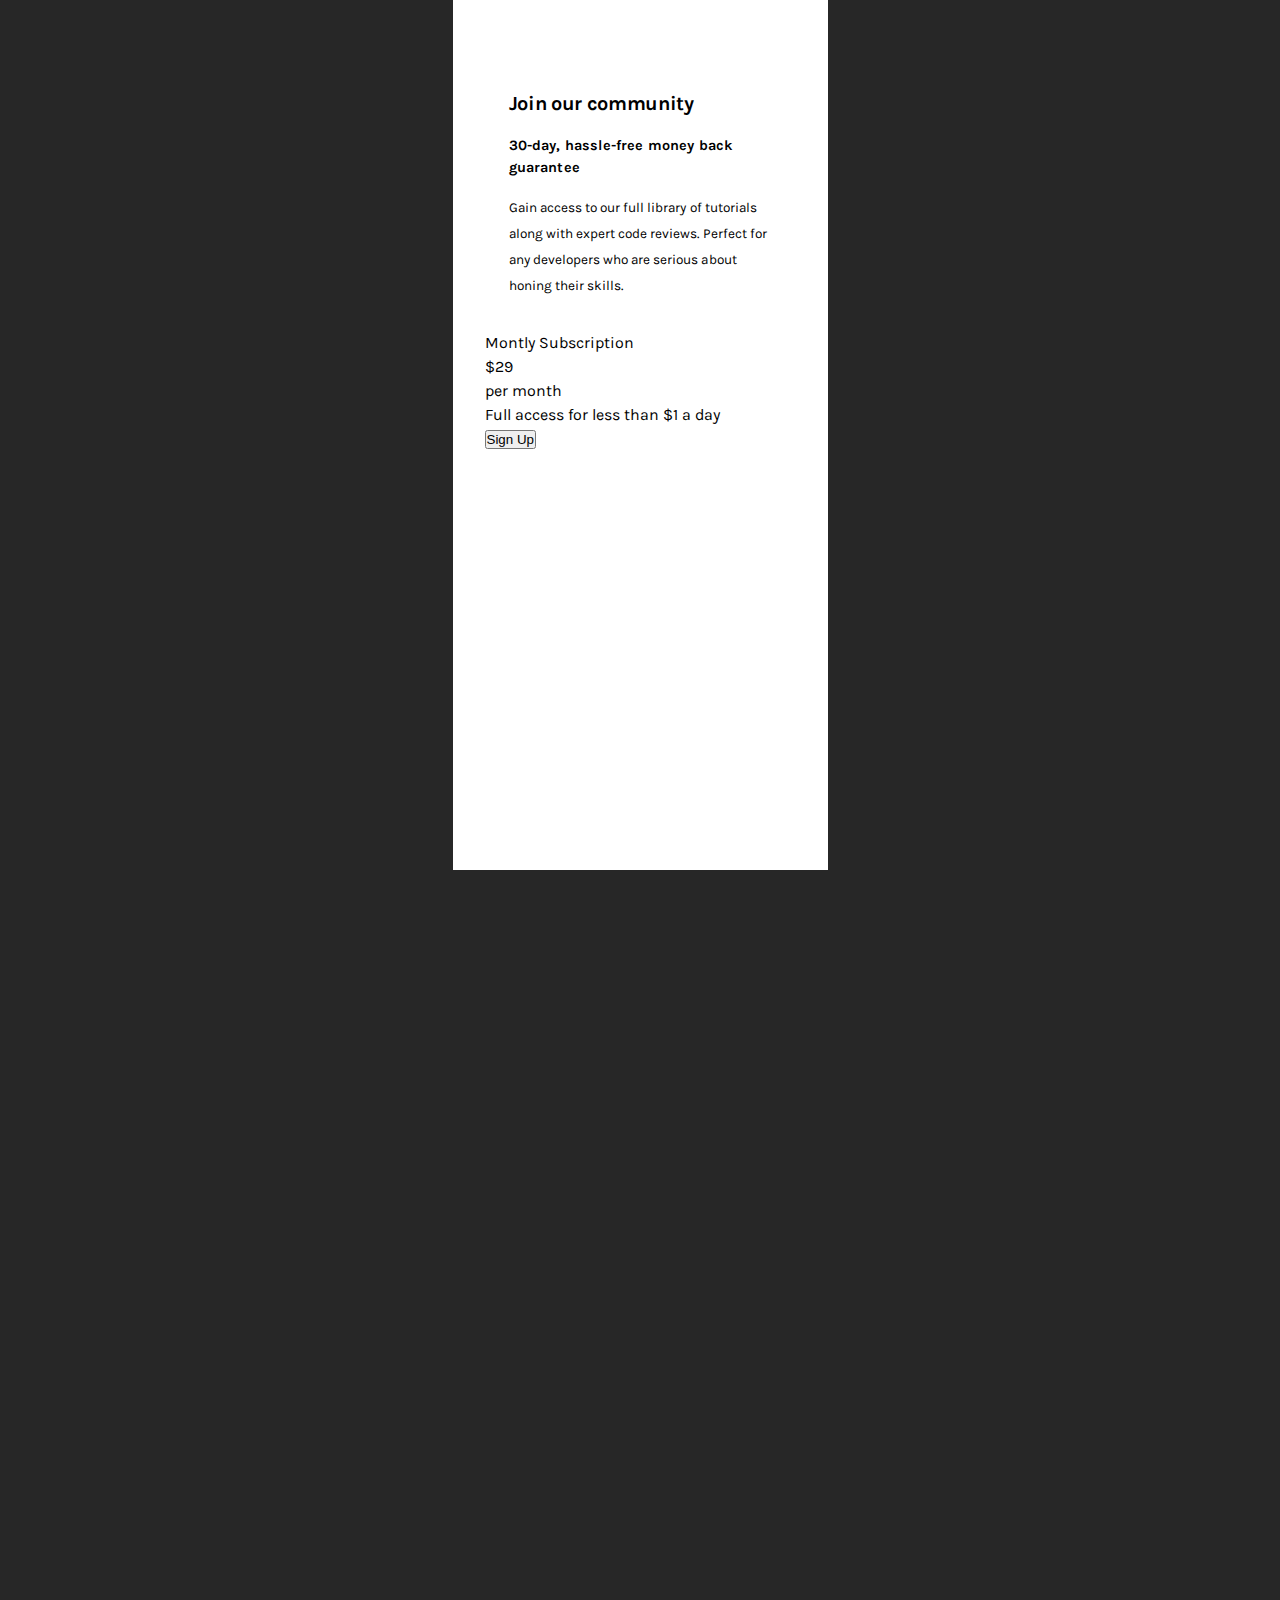
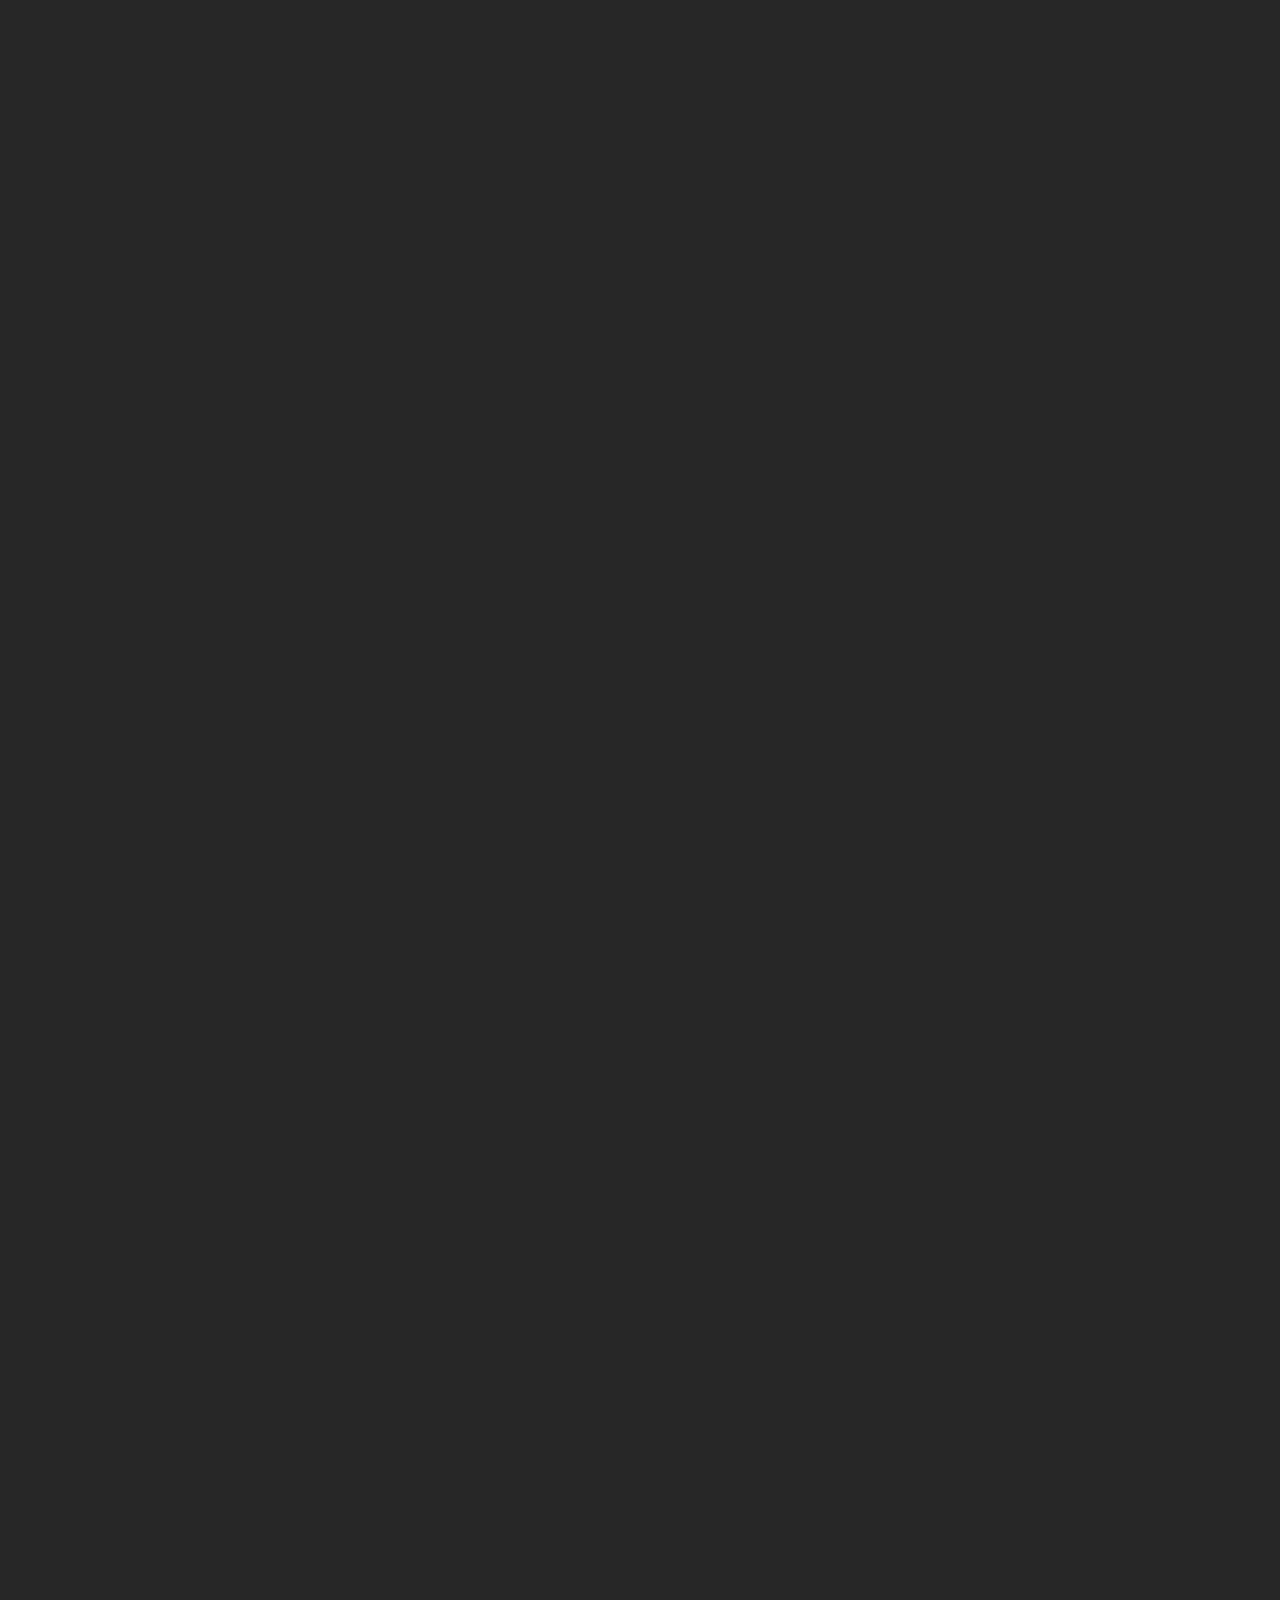
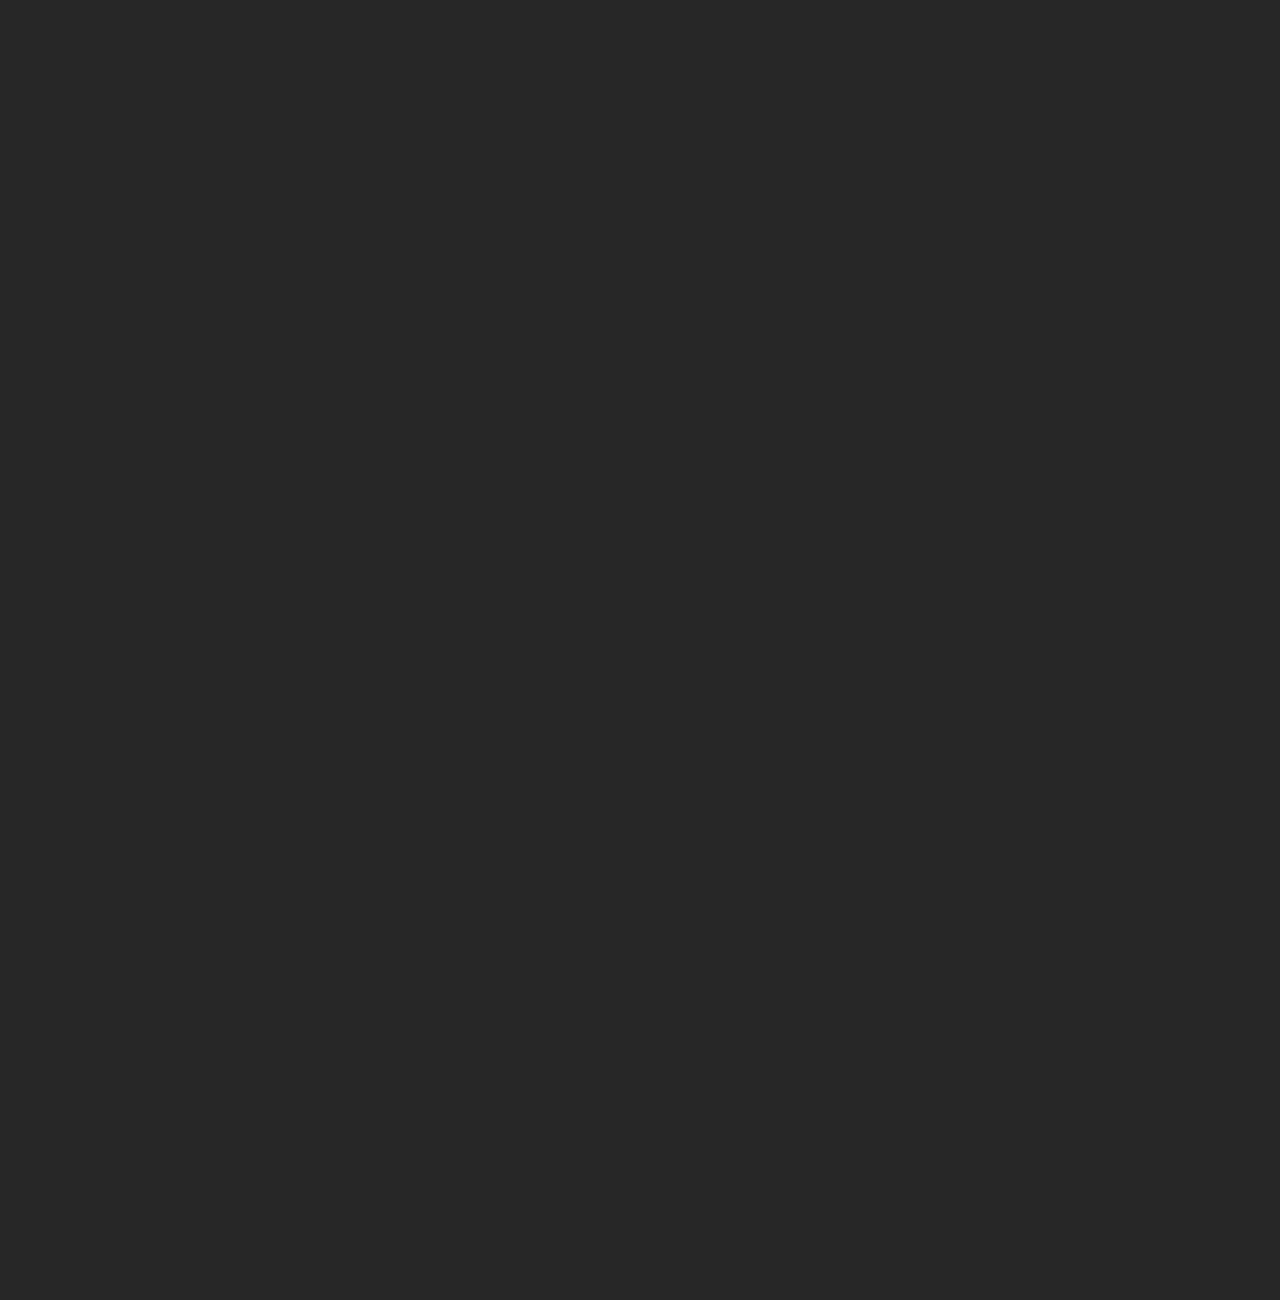
==== fem_challenges/single-price-grid-component-master/index.html @ baddabe5 "starting over with figma fonts" ====
<!DOCTYPE html>
<html lang="en">
<head>
  <meta charset="UTF-8">
  <meta http-equiv="X-UA-Compatible" content="IE=edge">
  <meta name="viewport" content="width=device-width, initial-scale=1.0">
  <link rel="stylesheet" type="text/css" href="css/style.css">
  <title>Frontend Mentor | Single Price Grid Component</title>
</head>
<body>

  <div class="chrome-tools-layer">
    <div class="page-container">
      <div class="content-container">

        <div class="invitation-container">
          <h2 class="invitation-title">Join our community</h2>
          <div class="invitation-tagline">30-day, hassle-free money
            back guarantee
          </div>
          <div class="invitation-description">Gain access to our full library of
            tutorials along with expert code reviews. Perfect for any developers
            who are serious about honing their skills.</div>
        </div>

        <div class="sign-up-container">
          <div class="package-title">Montly Subscription</div>
          <div class="package-price">
            <div class="price-amount">$29</div>
            <div class="price-duration">per month</div>
          </div>
          <div class="package-tagline">Full access for less than $1 a day</div>
          <button class="sign-up-btn">Sign Up</button>
        </div>



      </div>
    </div>
  </div>
  
</body>
</html>
---- fem_challenges/single-price-grid-component-master/css/style.css ----
@import url("https://fonts.googleapis.com/css2?family=Karla:wght@400;600;700&display=swap");html{font-family:'Karla', sans-serif;font-size:1rem;line-height:1.5}*{margin:0;padding:0;-webkit-box-sizing:border-box;box-sizing:border-box}.chrome-tools-layer{width:100%;height:500vh;background-color:#272727}.page-container{position:relative;width:375px;height:870px;margin:auto;background-color:white}.content-container{width:100%;height:722px;padding:4rem 2rem;margin:auto;background-color:white}.invitation-container{display:-webkit-box;display:-ms-flexbox;display:flex;-webkit-box-orient:vertical;-webkit-box-direction:normal;-ms-flex-direction:column;flex-direction:column;-webkit-box-pack:space-evenly;-ms-flex-pack:space-evenly;justify-content:space-evenly;width:311px;height:267px;padding:0.5rem 1.5rem 1rem 1.5rem}.invitation-title{font-size:1.25rem;font-weight:700;letter-spacing:-0.02rem}.invitation-tagline{font-size:0.9rem;font-weight:700;letter-spacing:0.01rem}.invitation-description{font-size:0.85rem;line-height:1.9;letter-spacing:0.002rem}.sign-up-container{width:311px;height:228px}
/*# sourceMappingURL=style.css.map */
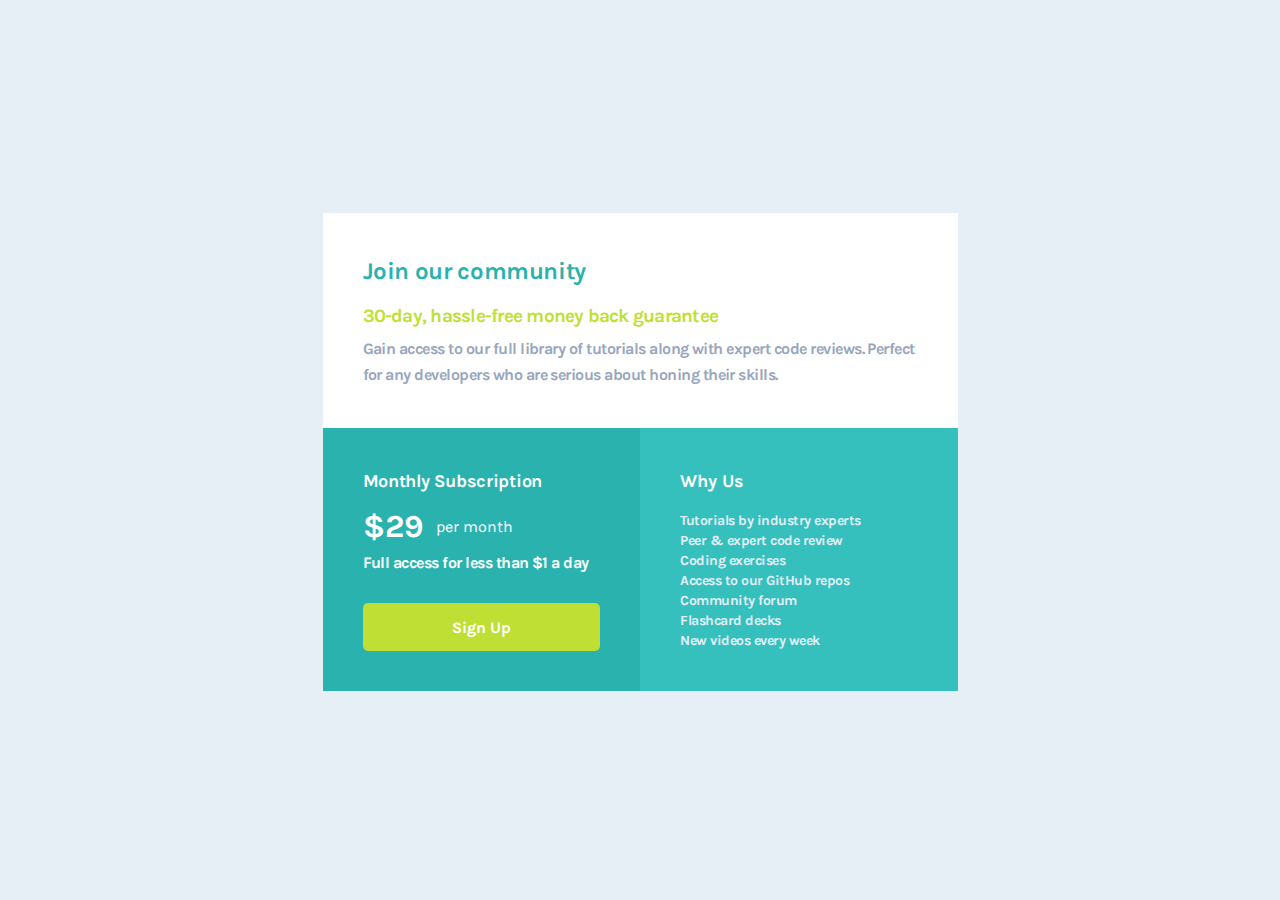
==== commit d188b017: "redesigned and completed" ====
--- a/fem_challenges/single-price-grid-component-master/index.html
+++ b/fem_challenges/single-price-grid-component-master/index.html
@@ -9,7 +9,10 @@
 </head>
 <body>
 
+  <!--
   <div class="chrome-tools-layer">
+  -->
+  
     <div class="page-container">
       <div class="content-container">
 
@@ -23,21 +26,41 @@
             who are serious about honing their skills.</div>
         </div>
 
-        <div class="sign-up-container">
-          <div class="package-title">Montly Subscription</div>
-          <div class="package-price">
-            <div class="price-amount">$29</div>
-            <div class="price-duration">per month</div>
+        <div class="secondary-containers">
+
+          <div class="sign-up-container">
+            <div class="sign-up-title">Monthly Subscription</div>
+            <div class="price-container">
+              <div class="price-amount">$29</div>
+              <div class="price-duration">per month</div>
+            </div>
+            <div class="sign-up-tagline">Full access for less than $1
+              a day
+            </div>
+            <button class="btn-sign-up">Sign Up</button>
           </div>
-          <div class="package-tagline">Full access for less than $1 a day</div>
-          <button class="sign-up-btn">Sign Up</button>
+
+          <div class="why-us-container">
+            <div class="why-us-title">Why Us</div>
+            <div class="why-us-reasons">
+              Tutorials by industry experts<br>
+              Peer & expert code review<br>
+              Coding exercises<br>
+              Access to our GitHub repos<br>
+              Community forum<br>
+              Flashcard decks<br>
+              New videos every week
+            </div>
+          </div>
+
         </div>
-
-
 
       </div>
     </div>
+  
+  <!--
   </div>
+  -->
   
 </body>
 </html>--- a/fem_challenges/single-price-grid-component-master/css/style.css
+++ b/fem_challenges/single-price-grid-component-master/css/style.css
@@ -1,2 +1,2 @@
-@import url("https://fonts.googleapis.com/css2?family=Karla:wght@400;600;700&display=swap");html{font-family:'Karla', sans-serif;font-size:1rem;line-height:1.5}*{margin:0;padding:0;-webkit-box-sizing:border-box;box-sizing:border-box}.chrome-tools-layer{width:100%;height:500vh;background-color:#272727}.page-container{position:relative;width:375px;height:870px;margin:auto;background-color:white}.content-container{width:100%;height:722px;padding:4rem 2rem;margin:auto;background-color:white}.invitation-container{display:-webkit-box;display:-ms-flexbox;display:flex;-webkit-box-orient:vertical;-webkit-box-direction:normal;-ms-flex-direction:column;flex-direction:column;-webkit-box-pack:space-evenly;-ms-flex-pack:space-evenly;justify-content:space-evenly;width:311px;height:267px;padding:0.5rem 1.5rem 1rem 1.5rem}.invitation-title{font-size:1.25rem;font-weight:700;letter-spacing:-0.02rem}.invitation-tagline{font-size:0.9rem;font-weight:700;letter-spacing:0.01rem}.invitation-description{font-size:0.85rem;line-height:1.9;letter-spacing:0.002rem}.sign-up-container{width:311px;height:228px}
+@import url("https://fonts.googleapis.com/css2?family=Karla:wght@400;700&display=swap");html{font-family:'Karla', sans-serif;font-size:1rem;line-height:1.5}*{margin:0;padding:0;-webkit-box-sizing:border-box;box-sizing:border-box}html{background-color:#e5eff5}.chrome-tools-layer{width:100%;height:500vh;background-color:#272727}.page-container{position:relative;margin:auto;padding:4.5rem 2rem;background-color:#e5eff5}.invitation-container{padding:1.5rem;padding-bottom:2rem;background-color:white}.invitation-title{color:#2ab2af;font-size:1.2rem;letter-spacing:0.01875rem}.invitation-tagline{margin-top:1.5rem;color:#c0df34;font-weight:700;font-size:0.9375rem;line-height:1.25;letter-spacing:-0.014rem}.invitation-description{margin-top:1.2rem;color:#98a6bd;font-weight:700;font-size:0.875rem;line-height:1.625rem;letter-spacing:-0.02795rem}.sign-up-container{padding:1.25rem 1.5rem;background-color:#2ab2af;color:white}.sign-up-container button{color:white;background-color:#c0df34;border:0}.sign-up-title{font-weight:700;font-size:1.125rem;letter-spacing:-0.016875rem}.price-container{display:-webkit-box;display:-ms-flexbox;display:flex;-webkit-box-align:center;-ms-flex-align:center;align-items:center;margin-top:0.5rem}.price-amount{font-weight:700;font-size:2rem}.price-duration{margin-left:0.75rem;font-size:1rem}.sign-up-tagline{font-weight:700;letter-spacing:-0.0325rem}.btn-sign-up{width:100%;height:3rem;margin-top:1.75rem;border-radius:5px;font-family:'Karla', sans-serif;font-weight:700;font-size:1rem}.why-us-container{padding:1.5rem;color:white;background-color:#35c0be}.why-us-title{font-weight:700;font-size:1.125rem}.why-us-reasons{margin-top:1rem;color:#e5eff5;font-weight:700;font-size:0.875rem;letter-spacing:-0.030625rem;line-height:1.25rem}@media screen and (min-width: 635px){.secondary-containers{display:-webkit-box;display:-ms-flexbox;display:flex}.sign-up-container,.why-us-container{width:50%}.page-container{position:unset;padding:0}.content-container{position:absolute;top:0;right:0;bottom:0;left:0;margin:auto;width:39.6875rem;height:29.6875rem}.invitation-container{padding:2.5rem}.invitation-title{font-size:1.5rem;letter-spacing:-0.0225rem}.invitation-tagline{margin-top:1rem;font-size:1.1875rem;letter-spacing:-0.0475rem}.invitation-description{margin-top:0.5rem;font-size:1rem;letter-spacing:-0.0325rem;line-height:1.625rem}.sign-up-container{padding:2.5rem}.why-us-container{padding:2.5rem}}
 /*# sourceMappingURL=style.css.map */